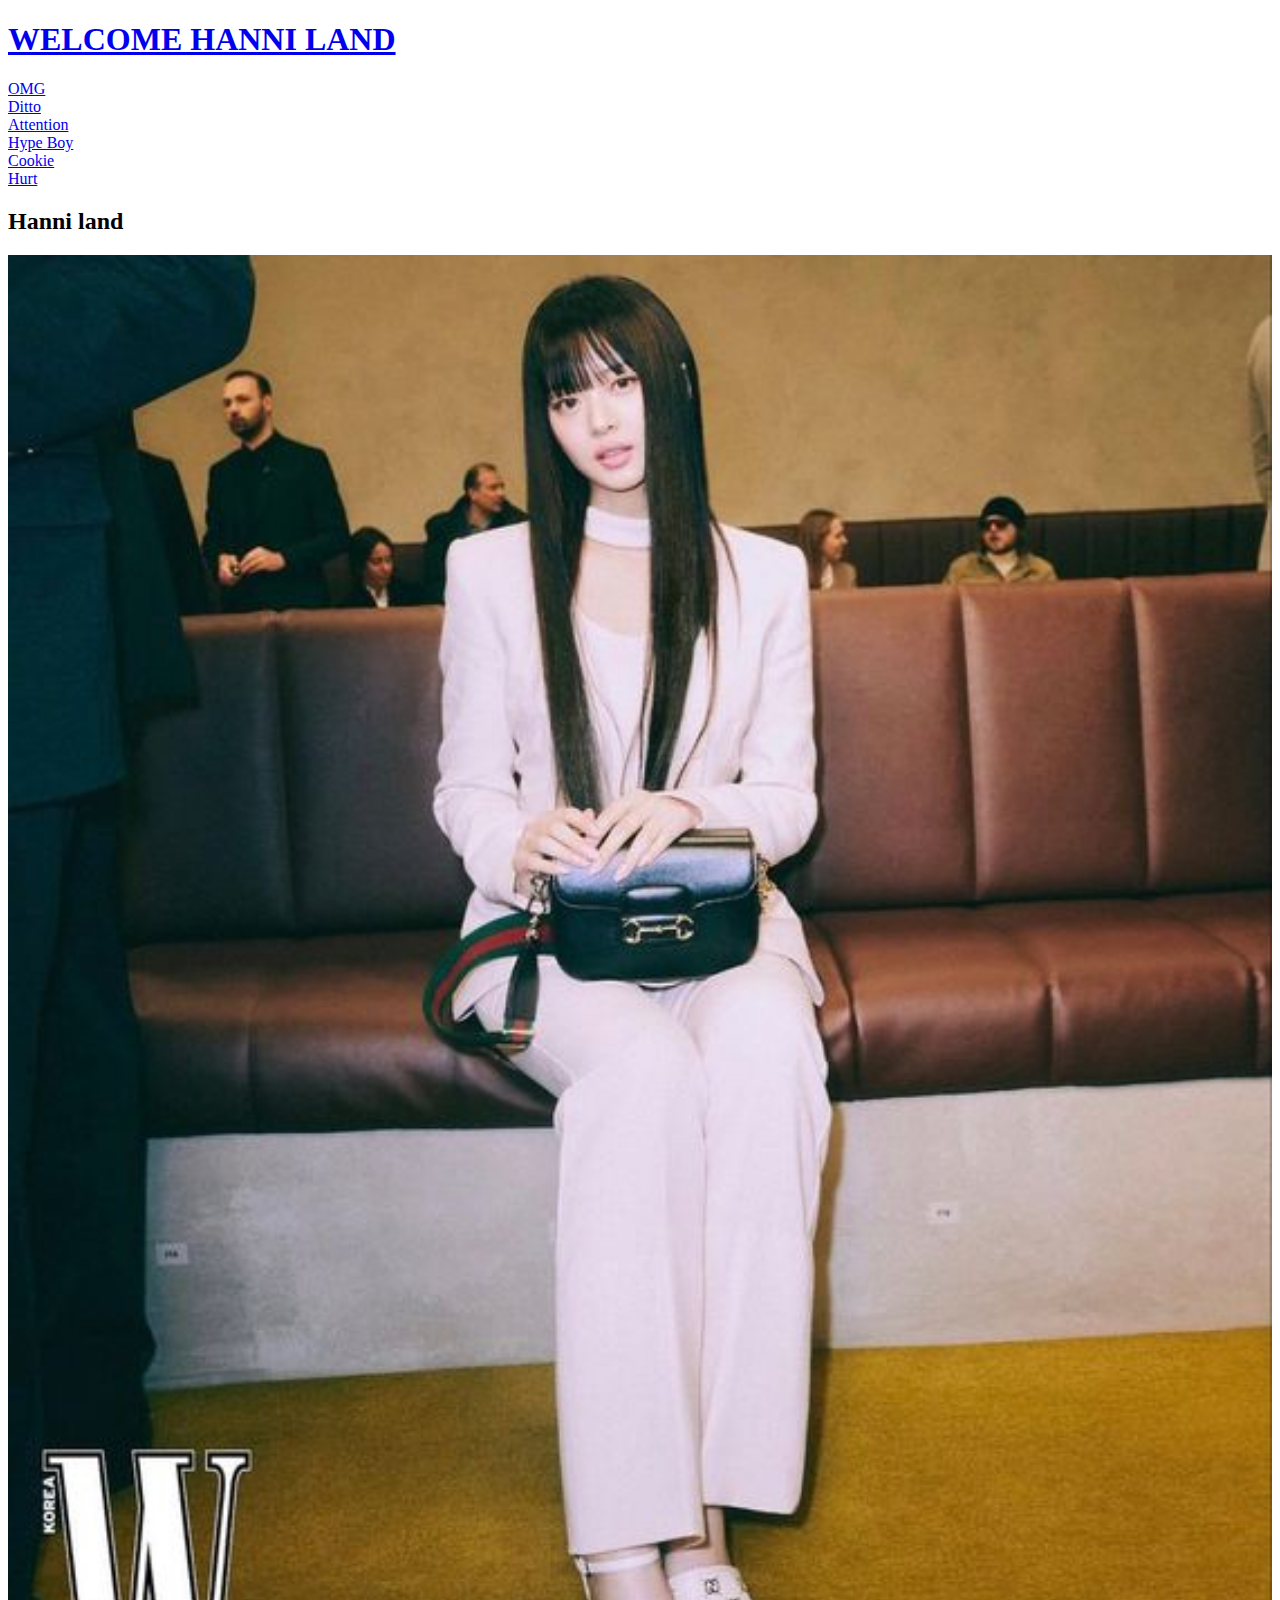
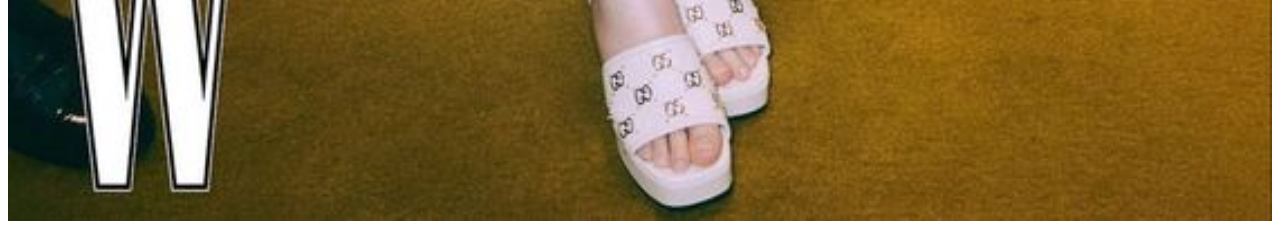
==== index.html @ 5103f457 "수정" ====
<!doctype html>
<html>
<head>
<title>hanni Fan Page</title>
<meta charset="utf-8">
</head>
<body>
<h1><a href="index.html">WELCOME HANNI LAND</a></h1>
<ui>
  <li><a href="hanniOMG.html">OMG</a></li>
  <li><a href="hanniDitto.html">Ditto</a></li>
  <li><a href="hanniAttention.html">Attention</a></li>
  <li><a href="hanniHypeBoy.html">Hype Boy</a></li>
  <li><a href="hanniCookie.html">Cookie</a></li>
  <li><a href="hanniHurt.html">Hurt</a></li>
</ui>
<h2>Hanni land</h2>
<p>
<img src="hanni1.jpg" width="100%">
</p>
</body>
</html>
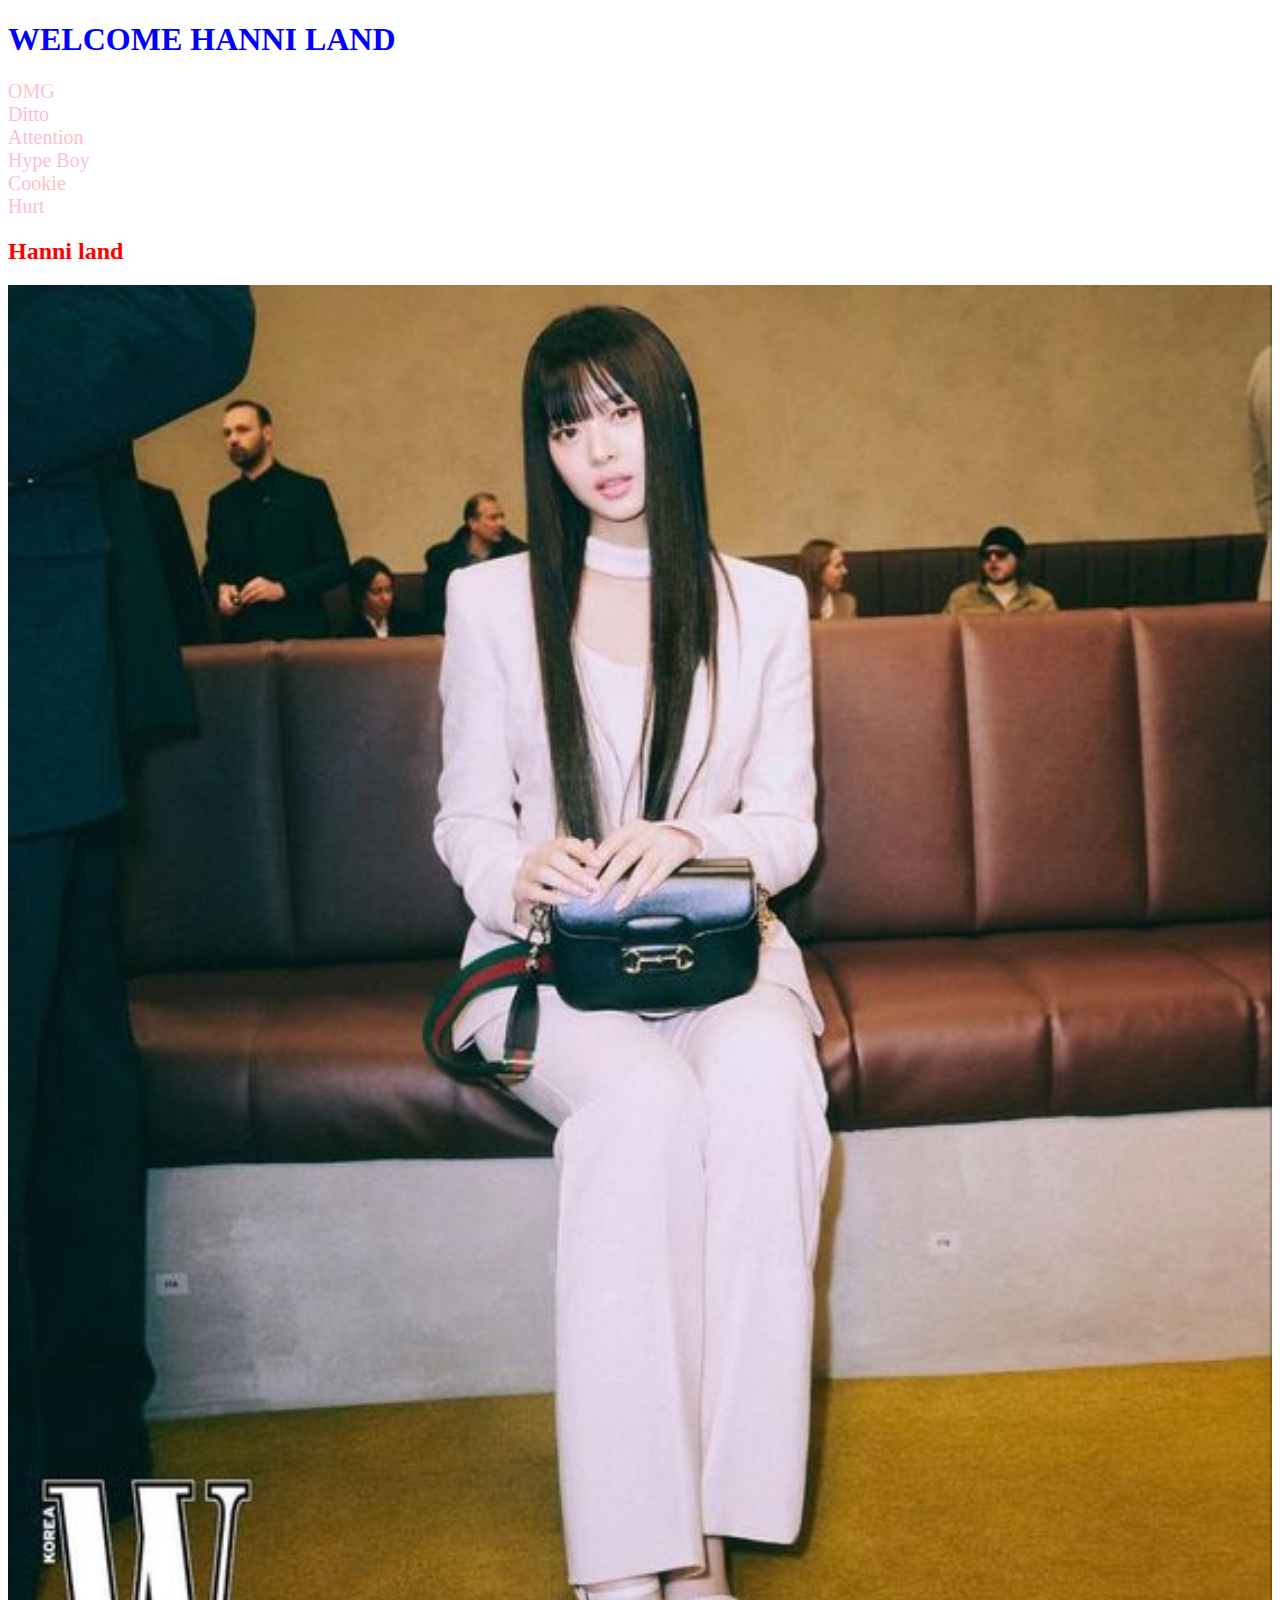
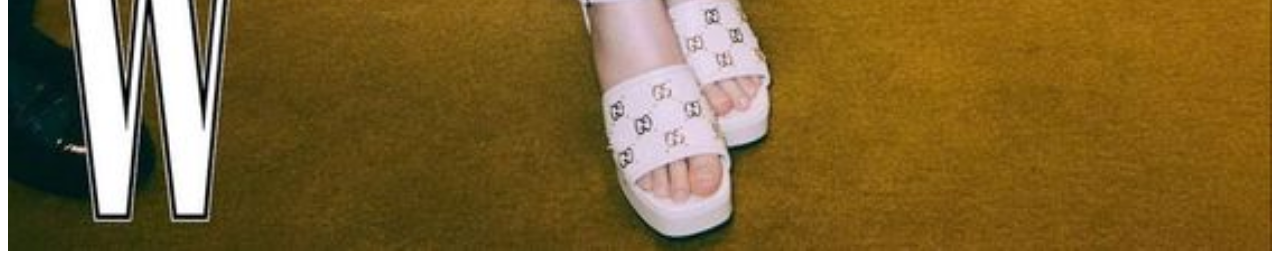
==== commit 6a6070a6: "수정3" ====
--- a/index.html
+++ b/index.html
@@ -3,9 +3,18 @@
 <head>
 <title>hanni Fan Page</title>
 <meta charset="utf-8">
+<style>
+  a{
+    color:pink;
+    text-decoration:none;
+  }
+  li{
+    font-size:20px;
+  }
+</style>
 </head>
 <body>
-<h1><a href="index.html">WELCOME HANNI LAND</a></h1>
+<h1><a href="index.html" style="color:blue">WELCOME HANNI LAND</a></h1>
 <ui>
   <li><a href="hanniOMG.html">OMG</a></li>
   <li><a href="hanniDitto.html">Ditto</a></li>
@@ -14,7 +23,7 @@
   <li><a href="hanniCookie.html">Cookie</a></li>
   <li><a href="hanniHurt.html">Hurt</a></li>
 </ui>
-<h2>Hanni land</h2>
+<h2 style="color:red">Hanni land</h2>
 <p>
 <img src="hanni1.jpg" width="100%">
 </p>
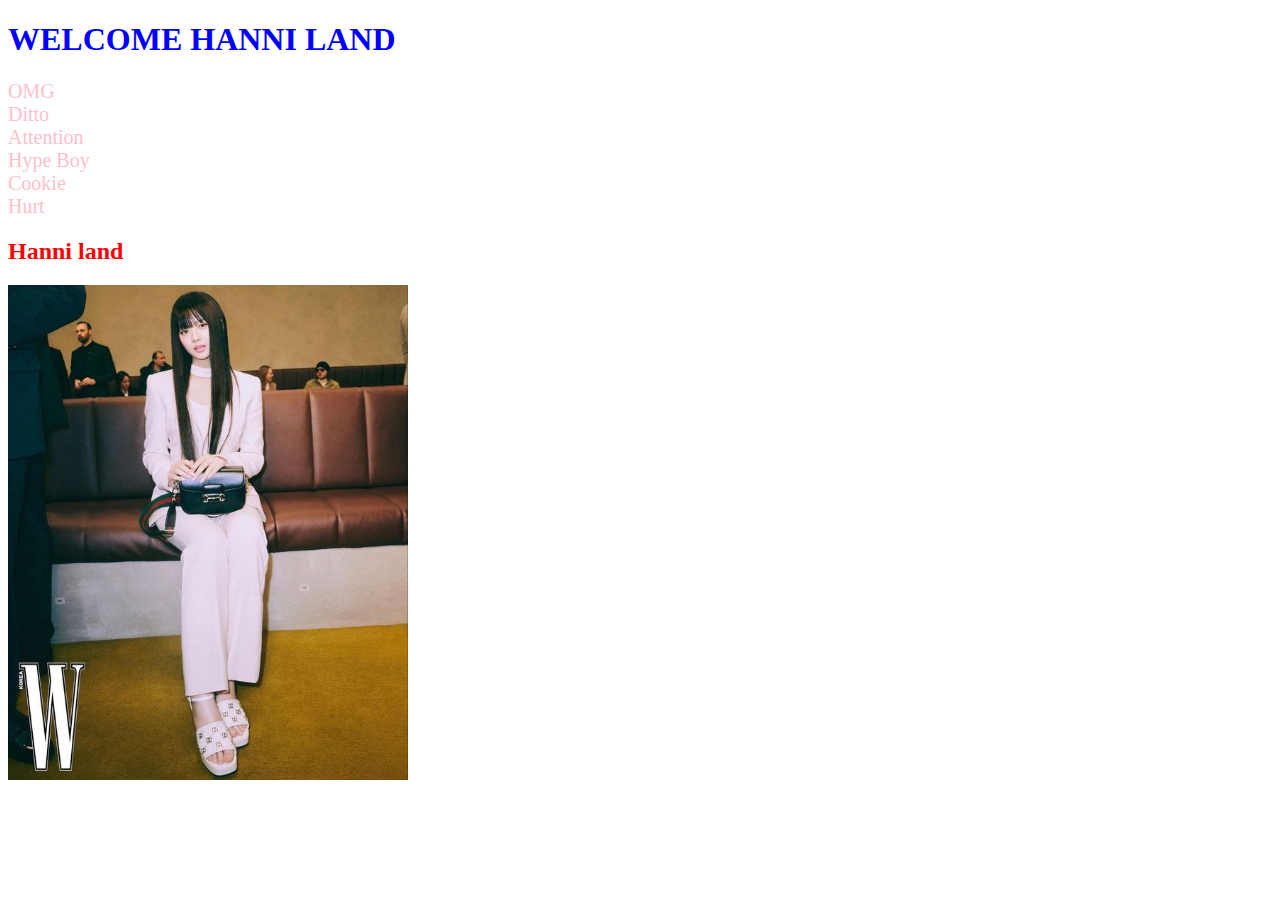
==== commit 8137b2d5: "수정4" ====
--- a/index.html
+++ b/index.html
@@ -25,7 +25,7 @@
 </ui>
 <h2 style="color:red">Hanni land</h2>
 <p>
-<img src="hanni1.jpg" width="100%">
+<img src="hanni1.jpg" width="400">
 </p>
 </body>
 </html>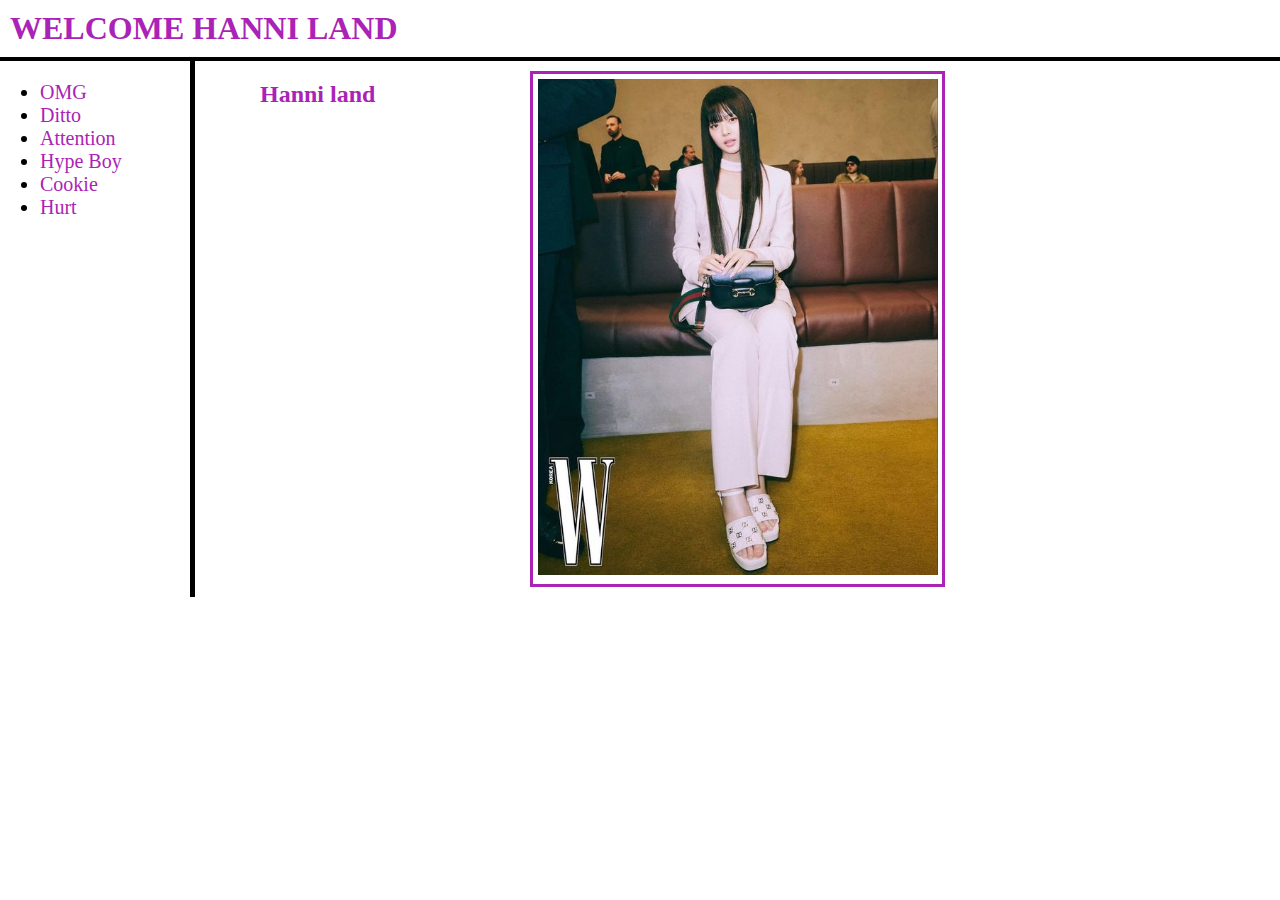
==== commit 64f10f9e: "CSS 수정" ====
--- a/index.html
+++ b/index.html
@@ -4,28 +4,59 @@
 <title>hanni Fan Page</title>
 <meta charset="utf-8">
 <style>
+  body{
+    margin:0;
+  }
   a{
-    color:pink;
+    color:rgb(170, 35, 182);
     text-decoration:none;
   }
-  li{
+  ul{
     font-size:20px;
+    border-right:5px black solid;
+    width:130px;
+    margin:0;
+    padding:20px;
+    padding-left:40px;
   }
+  h1{
+    border-bottom:4px black solid;
+    padding:10px;
+    margin:0;
+  }
+#parent{
+  display:grid;
+  grid-template-columns: 220px 300px 435px;
+}
+#son{
+  padding-top:20px;
+  border:3px solid rgb(170, 35, 182);
+  padding:5px;
+  margin:10px;
+}
+h2{
+  padding-left:40px;
+}
 </style>
 </head>
 <body>
-<h1><a href="index.html" style="color:blue">WELCOME HANNI LAND</a></h1>
-<ui>
+<h1><a href="index.html" style="color:rgb(170, 35, 182)">WELCOME HANNI LAND</a></h1>
+<div id="parent">
+<ul>
   <li><a href="hanniOMG.html">OMG</a></li>
   <li><a href="hanniDitto.html">Ditto</a></li>
   <li><a href="hanniAttention.html">Attention</a></li>
   <li><a href="hanniHypeBoy.html">Hype Boy</a></li>
   <li><a href="hanniCookie.html">Cookie</a></li>
   <li><a href="hanniHurt.html">Hurt</a></li>
-</ui>
-<h2 style="color:red">Hanni land</h2>
-<p>
-<img src="hanni1.jpg" width="400">
-</p>
+</ul>
+  <div>
+  <h2 style="color:rgb(170, 35, 182)">Hanni land</h2>
+  </div>
+
+    <div id="son">
+    <img src="hanni1.jpg" width="400">
+    </div>
+</div>
 </body>
 </html>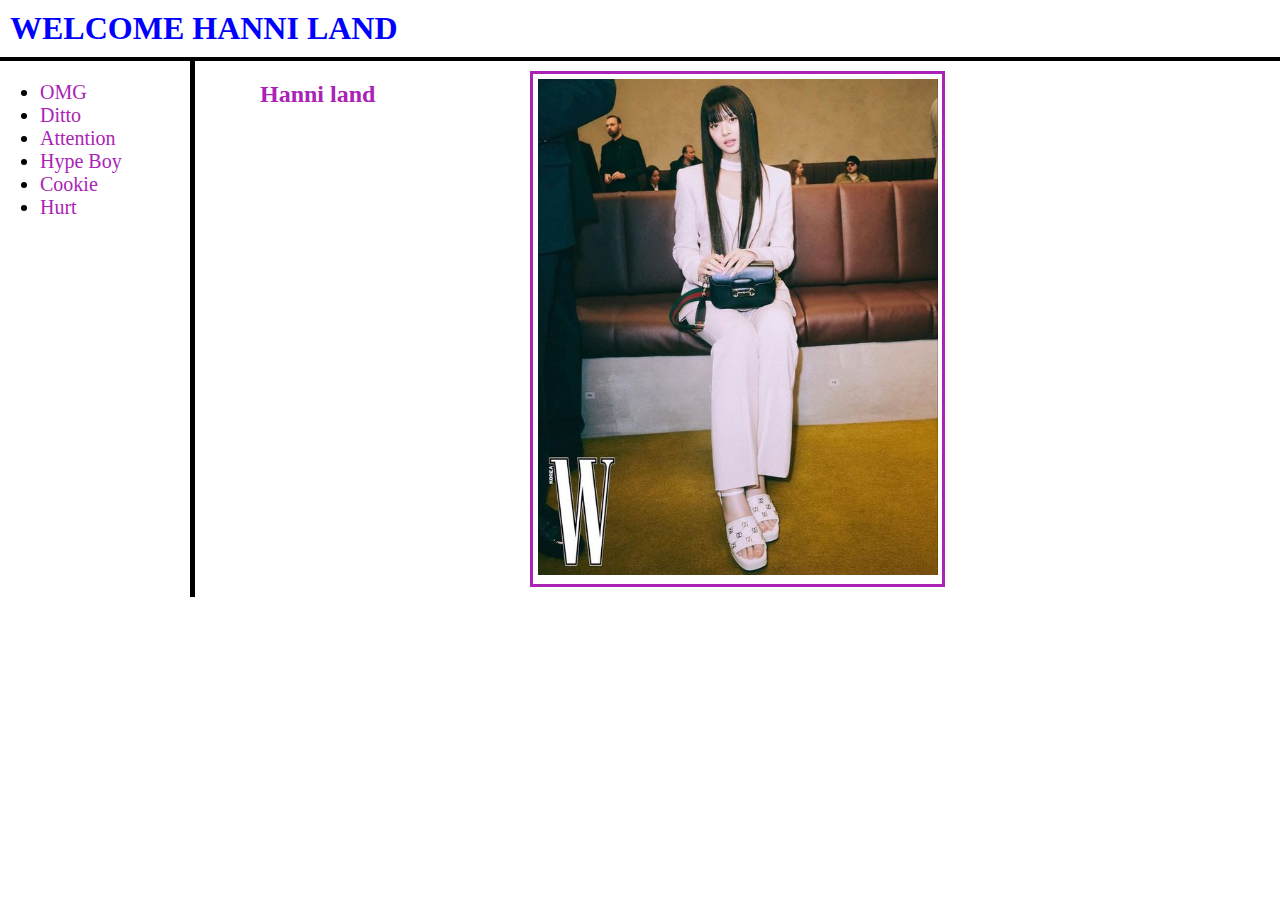
==== commit 19ad2abe: "CSS 수정2" ====
--- a/index.html
+++ b/index.html
@@ -40,7 +40,7 @@
 </style>
 </head>
 <body>
-<h1><a href="index.html" style="color:rgb(170, 35, 182)">WELCOME HANNI LAND</a></h1>
+<h1><a href="index.html" style="color:blue">WELCOME HANNI LAND</a></h1>
 <div id="parent">
 <ul>
   <li><a href="hanniOMG.html">OMG</a></li>
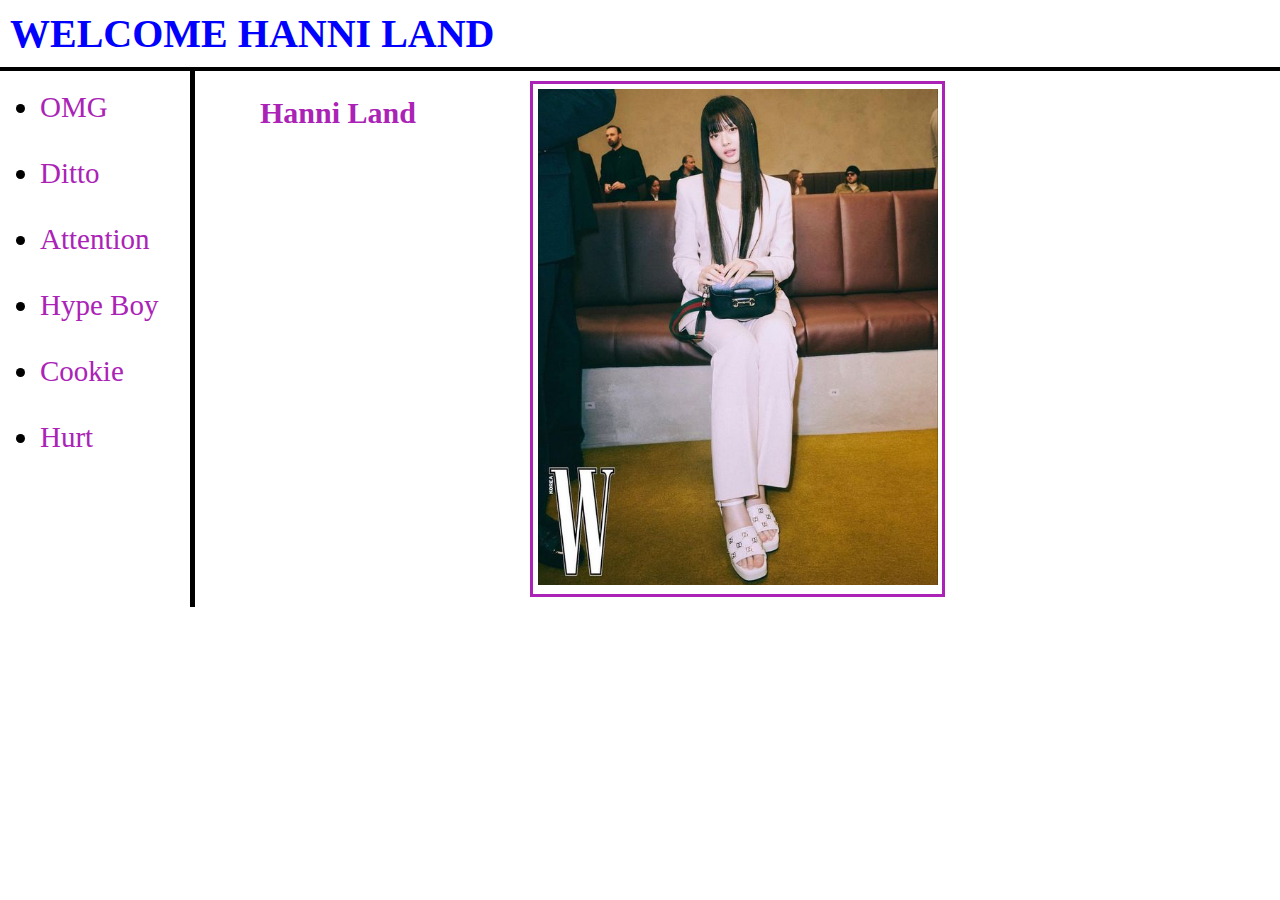
==== commit 188aee08: "CSS 수정3" ====
--- a/index.html
+++ b/index.html
@@ -12,7 +12,7 @@
     text-decoration:none;
   }
   ul{
-    font-size:20px;
+    font-size:29px;
     border-right:5px black solid;
     width:130px;
     margin:0;
@@ -20,6 +20,7 @@
     padding-left:40px;
   }
   h1{
+    font-size:40px;
     border-bottom:4px black solid;
     padding:10px;
     margin:0;
@@ -36,6 +37,7 @@
 }
 h2{
   padding-left:40px;
+  font-size:30px;
 }
 </style>
 </head>
@@ -43,15 +45,15 @@
 <h1><a href="index.html" style="color:blue">WELCOME HANNI LAND</a></h1>
 <div id="parent">
 <ul>
-  <li><a href="hanniOMG.html">OMG</a></li>
-  <li><a href="hanniDitto.html">Ditto</a></li>
-  <li><a href="hanniAttention.html">Attention</a></li>
-  <li><a href="hanniHypeBoy.html">Hype Boy</a></li>
-  <li><a href="hanniCookie.html">Cookie</a></li>
-  <li><a href="hanniHurt.html">Hurt</a></li>
+  <li><a href="hanniOMG.html">OMG</a></li><br>
+  <li><a href="hanniDitto.html">Ditto</a></li><br>
+  <li><a href="hanniAttention.html">Attention</a></li><br>
+  <li><a href="hanniHypeBoy.html">Hype Boy</a></li><br>
+  <li><a href="hanniCookie.html">Cookie</a></li><br>
+  <li><a href="hanniHurt.html">Hurt</a></li><br>
 </ul>
   <div>
-  <h2 style="color:rgb(170, 35, 182)">Hanni land</h2>
+  <h2 style="color:rgb(170, 35, 182)">Hanni Land</h2>
   </div>
 
     <div id="son">
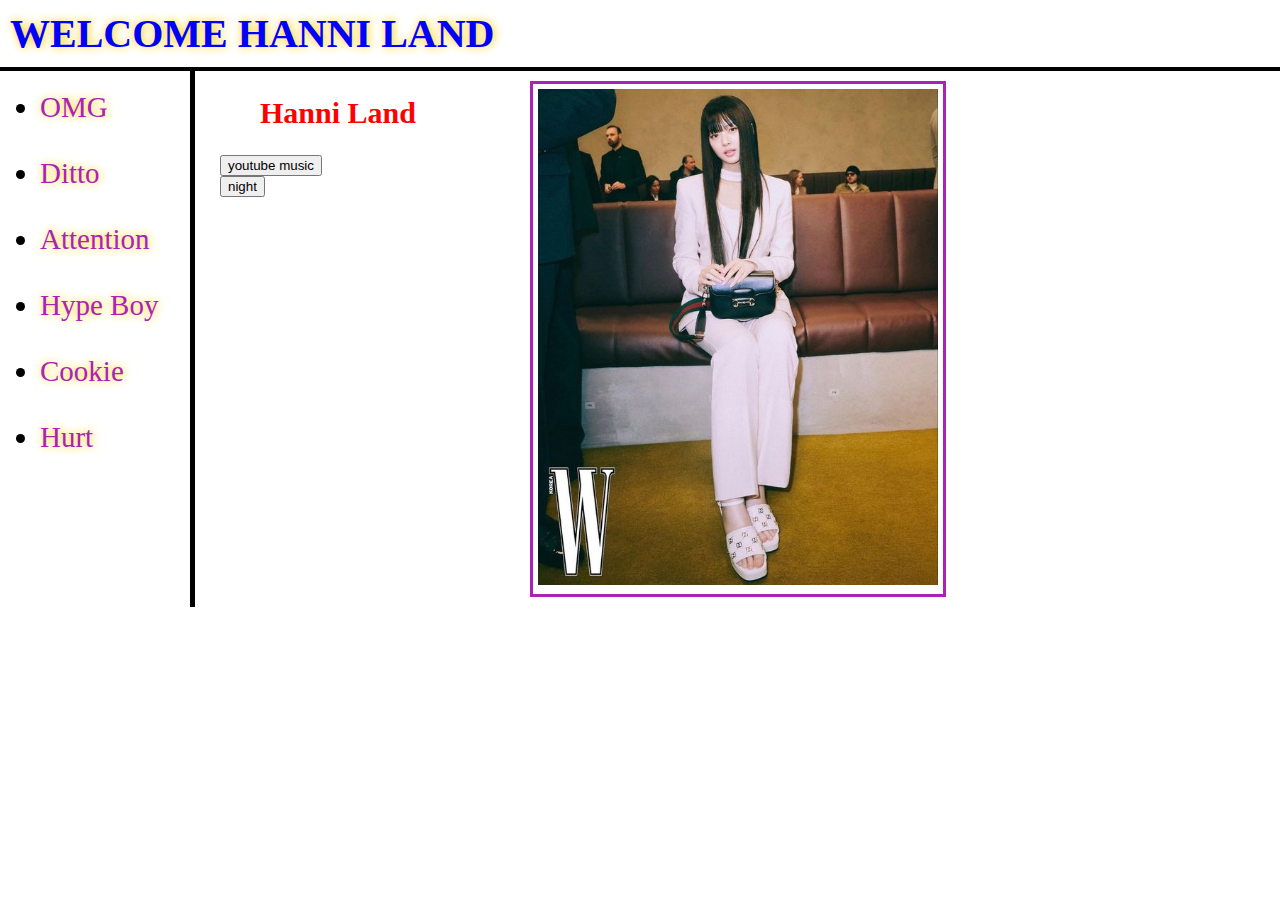
==== commit f85ef682: "수정10" ====
--- a/index.html
+++ b/index.html
@@ -3,43 +3,9 @@
 <head>
 <title>hanni Fan Page</title>
 <meta charset="utf-8">
-<style>
-  body{
-    margin:0;
-  }
-  a{
-    color:rgb(170, 35, 182);
-    text-decoration:none;
-  }
-  ul{
-    font-size:29px;
-    border-right:5px black solid;
-    width:130px;
-    margin:0;
-    padding:20px;
-    padding-left:40px;
-  }
-  h1{
-    font-size:40px;
-    border-bottom:4px black solid;
-    padding:10px;
-    margin:0;
-  }
-#parent{
-  display:grid;
-  grid-template-columns: 220px 300px 435px;
-}
-#son{
-  padding-top:20px;
-  border:3px solid rgb(170, 35, 182);
-  padding:5px;
-  margin:10px;
-}
-h2{
-  padding-left:40px;
-  font-size:30px;
-}
-</style>
+<link rel="stylesheet" href="style.css">
+
+<script src="bodyColor.js"></script>
 </head>
 <body>
 <h1><a href="index.html" style="color:blue">WELCOME HANNI LAND</a></h1>
@@ -53,9 +19,15 @@
   <li><a href="hanniHurt.html">Hurt</a></li><br>
 </ul>
   <div>
-  <h2 style="color:rgb(170, 35, 182)">Hanni Land</h2>
+  <h2 style="color:red">Hanni Land</h2>
+  <input id="musicButton" type="button" value="youtube music" onclick="
+    youtubeMusicUrl('https://youtu.be/bJmu4nV7k7A');
+    
+    "><br>
+  <input id="nightDay" type="button" value="night" onclick="
+    bodyBackgroundColor(this);
+  ">
   </div>
-
     <div id="son">
     <img src="hanni1.jpg" width="400">
     </div>
--- a/style.css
+++ b/style.css
@@ -0,0 +1,43 @@
+body{
+    margin:0;
+  }
+  a{
+    color:rgb(170, 35, 182);
+    text-decoration:none;
+    text-shadow: #FC0 1px 0 10px;
+  }
+  ul{
+    font-size:29px;
+    border-right:5px black solid;
+    width:130px;
+    margin:0;
+    padding:20px;
+    padding-left:40px;
+  }
+  h1{
+    font-size:40px;
+    border-bottom:4px black solid;
+    padding:10px;
+    margin:0;
+  }
+#parent{
+  display:grid;
+  grid-template-columns: 220px 300px 435px;
+}
+#son{
+    width:400px;
+  padding-top:20px;
+  border:3px solid rgb(170, 35, 182);
+  padding:5px;
+  margin:10px;
+  display:block;
+}
+h2{
+  padding-left:40px;
+  font-size:30px;
+}
+@media(max-width:970px){
+    #parent{
+        display:block;
+    }
+}